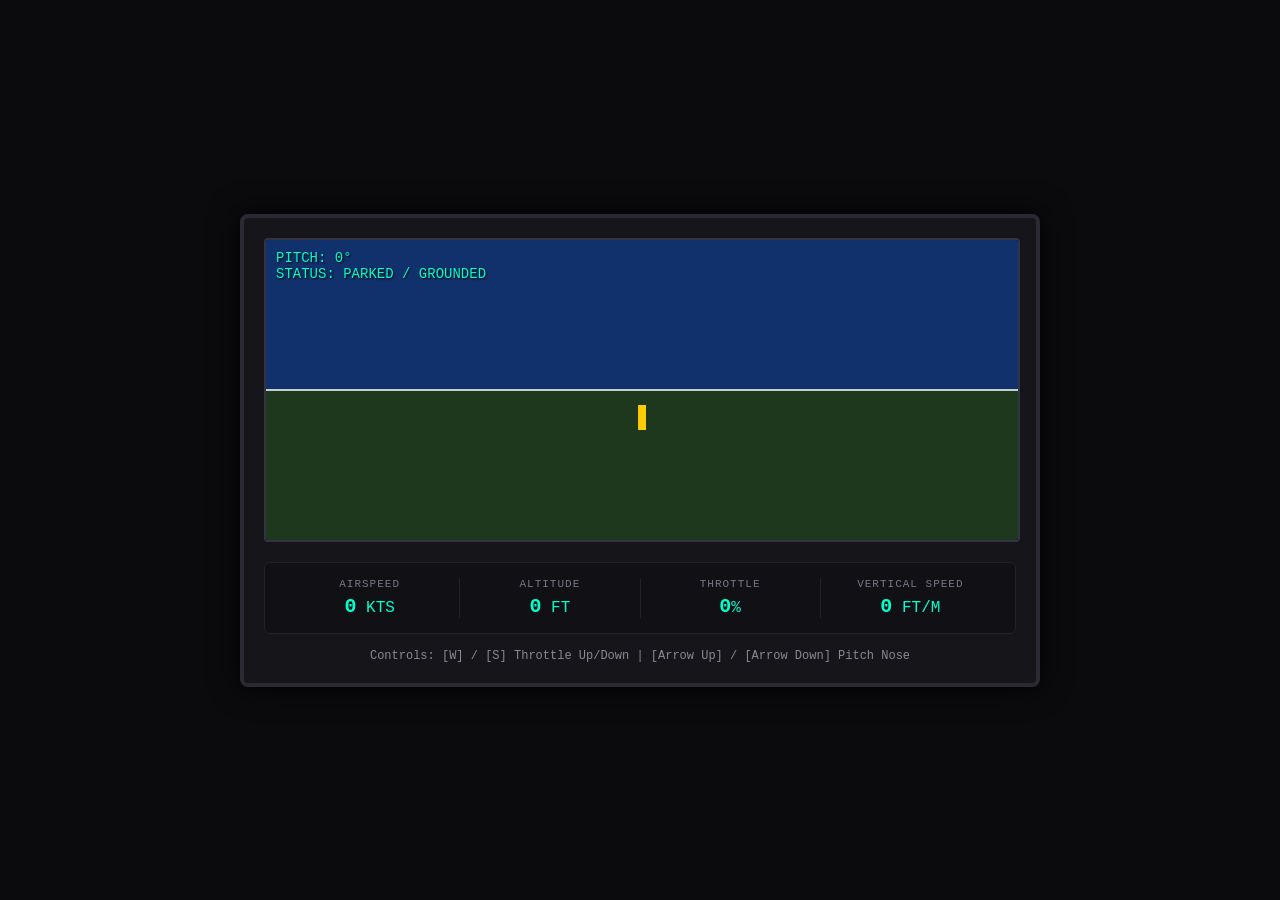
==== index.html @ 534e1bfc "Create index.html" ====
<!DOCTYPE html>
<html lang="en">
<head>
    <meta charset="UTF-8">
    <title>Modular Web Flight Simulator</title>
    <style>
        body {
            margin: 0;
            background-color: #0b0b0e;
            color: #00ffcc;
            font-family: 'Courier New', Courier, monospace;
            display: flex;
            flex-direction: column;
            align-items: center;
            justify-content: center;
            height: 100vh;
            overflow: hidden;
        }

        .cockpit {
            width: 800px;
            background: #16161a;
            border: 4px solid #2a2a35;
            border-radius: 8px;
            box-shadow: 0 0 30px rgba(0, 0, 0, 0.9);
            padding: 20px;
            box-sizing: border-box;
        }

        .windshield-container {
            position: relative;
            width: 100%;
            height: 300px;
            border: 2px solid #333344;
            background: #000;
            overflow: hidden;
            border-radius: 4px;
        }

        canvas {
            display: block;
            width: 100%;
            height: 100%;
        }

        .hud-overlay {
            position: absolute;
            top: 10px;
            left: 10px;
            font-size: 14px;
            text-shadow: 1px 1px 2px #000;
            pointer-events: none;
        }

        .dashboard {
            display: flex;
            justify-content: space-between;
            margin-top: 20px;
            background: #111115;
            padding: 15px;
            border-radius: 6px;
            border: 1px solid #22222a;
        }

        .instrument {
            text-align: center;
            flex: 1;
            border-right: 1px solid #22222a;
        }

        .instrument:last-child {
            border-right: none;
        }

        .instrument label {
            font-size: 11px;
            color: #777788;
            display: block;
            margin-bottom: 5px;
            letter-spacing: 1px;
        }

        .instrument span {
            font-size: 20px;
            font-weight: bold;
        }

        .controls-hint {
            margin-top: 15px;
            font-size: 12px;
            color: #888899;
            text-align: center;
        }
    </style>
</head>
<body>

    <div class="cockpit">
        <!-- COCKPIT WINDOW / WINDSHIELD -->
        <div class="windshield-container">
            <canvas id="skyCanvas" width="760" height="300"></canvas>
            <div class="hud-overlay">
                <div>PITCH: <span id="hud-pitch">0</span>°</div>
                <div>STATUS: <span id="hud-status" style="color: #00ffcc;">GROUNDED</span></div>
            </div>
        </div>

        <!-- LIVE DASHBOARD -->
        <div class="dashboard">
            <div class="instrument">
                <label>AIRSPEED</label>
                <span id="val-speed">0</span> KTS
            </div>
            <div class="instrument">
                <label>ALTITUDE</label>
                <span id="val-alt">0</span> FT
            </div>
            <div class="instrument">
                <label>THROTTLE</label>
                <span id="val-throttle">0</span>%
            </div>
            <div class="instrument">
                <label>VERTICAL SPEED</label>
                <span id="val-vs">0</span> FT/M
            </div>
        </div>

        <div class="controls-hint">
            Controls: [W] / [S] Throttle Up/Down | [Arrow Up] / [Arrow Down] Pitch Nose
        </div>
    </div>

    <!-- MAIN GAME SCRIPT (Imports physics module) -->
    <script type="module">
        import { plane, updatePhysics } from './js/physics.js';

        const canvas = document.getElementById('skyCanvas');
        const ctx = canvas.getContext('2d');

        // Track keyboard inputs
        let keys = {};
        window.addEventListener('keydown', (e) => keys[e.key] = true);
        window.addEventListener('keyup', (e) => keys[e.key] = false);

        // Render the moving sky and ground on the canvas window
        function drawWindshieldView() {
            ctx.clearRect(0, 0, canvas.width, canvas.height);

            // Horizon shifts up or down depending on pitch
            let horizonY = 150 + (plane.pitch * 4);

            // Sky
            ctx.fillStyle = "#10316b";
            ctx.fillRect(0, 0, canvas.width, horizonY);

            // Ground
            ctx.fillStyle = "#1e381e";
            ctx.fillRect(0, horizonY, canvas.width, canvas.height - horizonY);

            // Horizon Line
            ctx.strokeStyle = "#ffffff";
            ctx.lineWidth = 1.5;
            ctx.beginPath();
            ctx.moveTo(0, horizonY);
            ctx.lineTo(canvas.width, horizonY);
            ctx.stroke();

            // Runway visual cue when close to ground
            if (plane.altitude < 500) {
                ctx.fillStyle = "#ffcc00";
                ctx.fillRect(canvas.width / 2 - 4, horizonY + 15, 8, 25);
            }
        }

        // Update HTML text elements with live physics data
        function updateUI() {
            document.getElementById('val-speed').innerText = Math.floor(plane.airspeed);
            document.getElementById('val-alt').innerText = Math.floor(plane.altitude);
            document.getElementById('val-throttle').innerText = Math.floor(plane.throttle);
            document.getElementById('val-vs').innerText = Math.floor(plane.verticalSpeed);
            document.getElementById('hud-pitch').innerText = Math.floor(plane.pitch);
            
            let statusEl = document.getElementById('hud-status');
            if (plane.altitude <= 0 && plane.throttle === 0) {
                statusEl.innerText = "PARKED / GROUNDED";
                statusEl.style.color = "#00ffcc";
            } else if (plane.altitude <= 0) {
                statusEl.innerText = "TOUCHDOWN";
                statusEl.style.color = "#ff3333";
            } else if (plane.airspeed < 60 && plane.altitude > 10) {
                statusEl.innerText = "STALL WARNING!";
                statusEl.style.color = "#ff3333";
            } else {
                statusEl.innerText = "AIRBORNE";
                statusEl.style.color = "#00ffcc";
            }
        }

        // Master Game Loop (Runs ~60 frames per second)
        function gameLoop() {
            updatePhysics(keys);
            drawWindshieldView();
            updateUI();
            requestAnimationFrame(gameLoop);
        }

        // Kick off the loop
        gameLoop();
    </script>

</body>
</html>
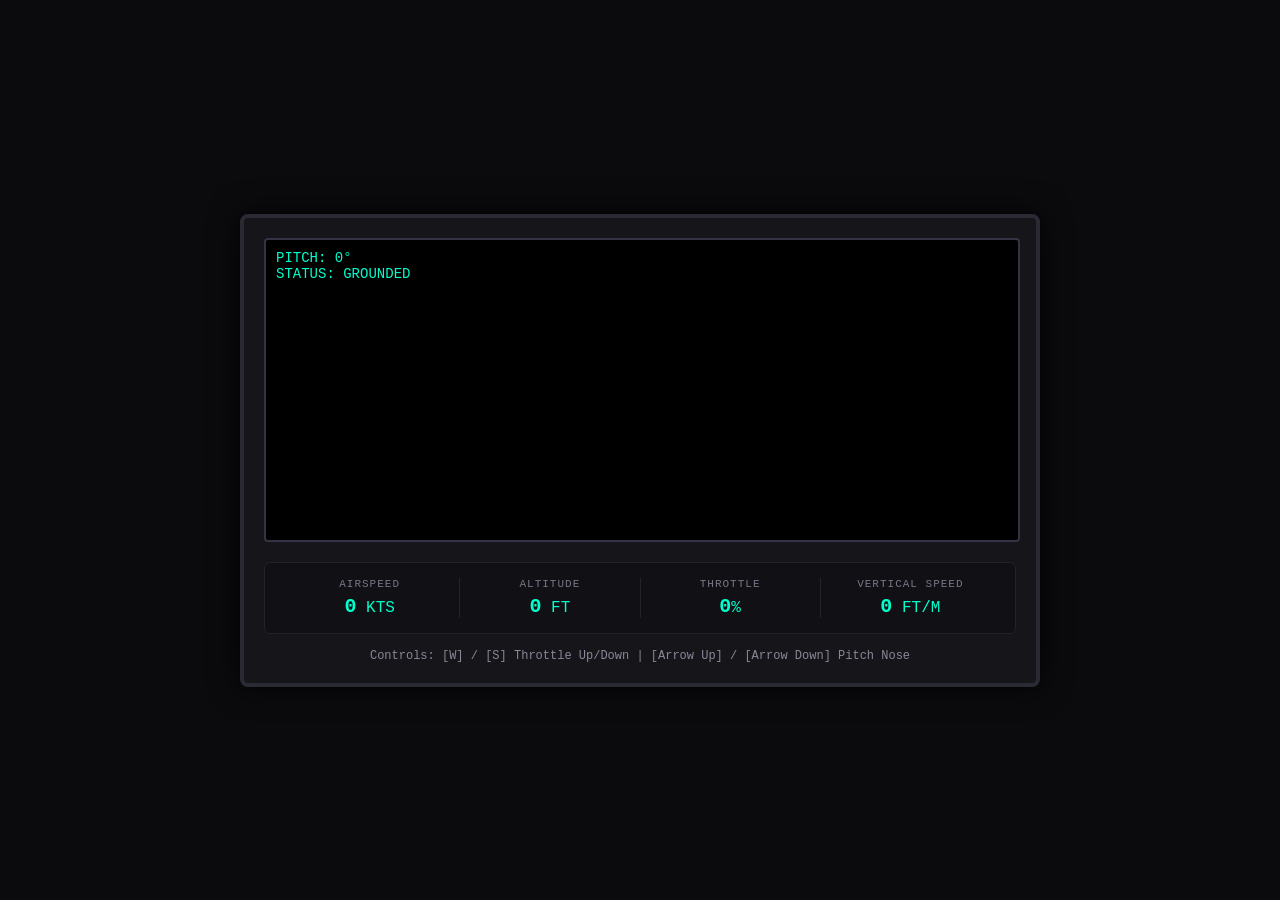
==== commit 7650b663: "Refactor index.html for modular JavaScript import Updated HTML structure and removed inline script f" ====
--- a/index.html
+++ b/index.html
@@ -3,93 +3,50 @@
 <head>
     <meta charset="UTF-8">
     <title>Modular Web Flight Simulator</title>
+    <!-- Imports the structural layout stylesheet -->
+    <link rel="stylesheet" href="./css/layout.css">
     <style>
+        /* Visual Theme Overlays (Can later be moved to a theme.css file) */
         body {
-            margin: 0;
             background-color: #0b0b0e;
             color: #00ffcc;
-            font-family: 'Courier New', Courier, monospace;
-            display: flex;
-            flex-direction: column;
-            align-items: center;
-            justify-content: center;
-            height: 100vh;
-            overflow: hidden;
         }
-
         .cockpit {
-            width: 800px;
             background: #16161a;
             border: 4px solid #2a2a35;
+            box-shadow: 0 0 30px rgba(0, 0, 0, 0.9);
             border-radius: 8px;
-            box-shadow: 0 0 30px rgba(0, 0, 0, 0.9);
-            padding: 20px;
-            box-sizing: border-box;
         }
-
         .windshield-container {
-            position: relative;
-            width: 100%;
-            height: 300px;
             border: 2px solid #333344;
             background: #000;
-            overflow: hidden;
-            border-radius: 4px;
         }
-
-        canvas {
-            display: block;
-            width: 100%;
-            height: 100%;
-        }
-
         .hud-overlay {
-            position: absolute;
-            top: 10px;
-            left: 10px;
             font-size: 14px;
             text-shadow: 1px 1px 2px #000;
-            pointer-events: none;
         }
-
         .dashboard {
-            display: flex;
-            justify-content: space-between;
-            margin-top: 20px;
             background: #111115;
-            padding: 15px;
-            border-radius: 6px;
             border: 1px solid #22222a;
         }
-
         .instrument {
-            text-align: center;
-            flex: 1;
             border-right: 1px solid #22222a;
         }
-
         .instrument:last-child {
             border-right: none;
         }
-
         .instrument label {
             font-size: 11px;
             color: #777788;
-            display: block;
-            margin-bottom: 5px;
             letter-spacing: 1px;
         }
-
         .instrument span {
             font-size: 20px;
             font-weight: bold;
         }
-
         .controls-hint {
-            margin-top: 15px;
             font-size: 12px;
             color: #888899;
-            text-align: center;
         }
     </style>
 </head>
@@ -130,83 +87,8 @@
         </div>
     </div>
 
-    <!-- MAIN GAME SCRIPT (Imports physics module) -->
-    <script type="module">
-        import { plane, updatePhysics } from './js/physics.js';
-
-        const canvas = document.getElementById('skyCanvas');
-        const ctx = canvas.getContext('2d');
-
-        // Track keyboard inputs
-        let keys = {};
-        window.addEventListener('keydown', (e) => keys[e.key] = true);
-        window.addEventListener('keyup', (e) => keys[e.key] = false);
-
-        // Render the moving sky and ground on the canvas window
-        function drawWindshieldView() {
-            ctx.clearRect(0, 0, canvas.width, canvas.height);
-
-            // Horizon shifts up or down depending on pitch
-            let horizonY = 150 + (plane.pitch * 4);
-
-            // Sky
-            ctx.fillStyle = "#10316b";
-            ctx.fillRect(0, 0, canvas.width, horizonY);
-
-            // Ground
-            ctx.fillStyle = "#1e381e";
-            ctx.fillRect(0, horizonY, canvas.width, canvas.height - horizonY);
-
-            // Horizon Line
-            ctx.strokeStyle = "#ffffff";
-            ctx.lineWidth = 1.5;
-            ctx.beginPath();
-            ctx.moveTo(0, horizonY);
-            ctx.lineTo(canvas.width, horizonY);
-            ctx.stroke();
-
-            // Runway visual cue when close to ground
-            if (plane.altitude < 500) {
-                ctx.fillStyle = "#ffcc00";
-                ctx.fillRect(canvas.width / 2 - 4, horizonY + 15, 8, 25);
-            }
-        }
-
-        // Update HTML text elements with live physics data
-        function updateUI() {
-            document.getElementById('val-speed').innerText = Math.floor(plane.airspeed);
-            document.getElementById('val-alt').innerText = Math.floor(plane.altitude);
-            document.getElementById('val-throttle').innerText = Math.floor(plane.throttle);
-            document.getElementById('val-vs').innerText = Math.floor(plane.verticalSpeed);
-            document.getElementById('hud-pitch').innerText = Math.floor(plane.pitch);
-            
-            let statusEl = document.getElementById('hud-status');
-            if (plane.altitude <= 0 && plane.throttle === 0) {
-                statusEl.innerText = "PARKED / GROUNDED";
-                statusEl.style.color = "#00ffcc";
-            } else if (plane.altitude <= 0) {
-                statusEl.innerText = "TOUCHDOWN";
-                statusEl.style.color = "#ff3333";
-            } else if (plane.airspeed < 60 && plane.altitude > 10) {
-                statusEl.innerText = "STALL WARNING!";
-                statusEl.style.color = "#ff3333";
-            } else {
-                statusEl.innerText = "AIRBORNE";
-                statusEl.style.color = "#00ffcc";
-            }
-        }
-
-        // Master Game Loop (Runs ~60 frames per second)
-        function gameLoop() {
-            updatePhysics(keys);
-            drawWindshieldView();
-            updateUI();
-            requestAnimationFrame(gameLoop);
-        }
-
-        // Kick off the loop
-        gameLoop();
-    </script>
+    <!-- Imports the main JavaScript module -->
+    <script type="module" src="./js/main.js"></script>
 
 </body>
 </html>
--- a/css/layout.css
+++ b/css/layout.css
@@ -0,0 +1,61 @@
+/* Master Layout and Structural Architecture */
+body {
+    margin: 0;
+    display: flex;
+    flex-direction: column;
+    align-items: center;
+    justify-content: center;
+    height: 100vh;
+    overflow: hidden;
+    font-family: 'Courier New', Courier, monospace;
+}
+
+.cockpit {
+    width: 800px;
+    padding: 20px;
+    box-sizing: border-box;
+}
+
+.windshield-container {
+    position: relative;
+    width: 100%;
+    height: 300px;
+    overflow: hidden;
+    border-radius: 4px;
+}
+
+canvas {
+    display: block;
+    width: 100%;
+    height: 100%;
+}
+
+.hud-overlay {
+    position: absolute;
+    top: 10px;
+    left: 10px;
+    pointer-events: none;
+}
+
+.dashboard {
+    display: flex;
+    justify-content: space-between;
+    margin-top: 20px;
+    padding: 15px;
+    border-radius: 6px;
+}
+
+.instrument {
+    text-align: center;
+    flex: 1;
+}
+
+.instrument label {
+    display: block;
+    margin-bottom: 5px;
+}
+
+.controls-hint {
+    margin-top: 15px;
+    text-align: center;
+}
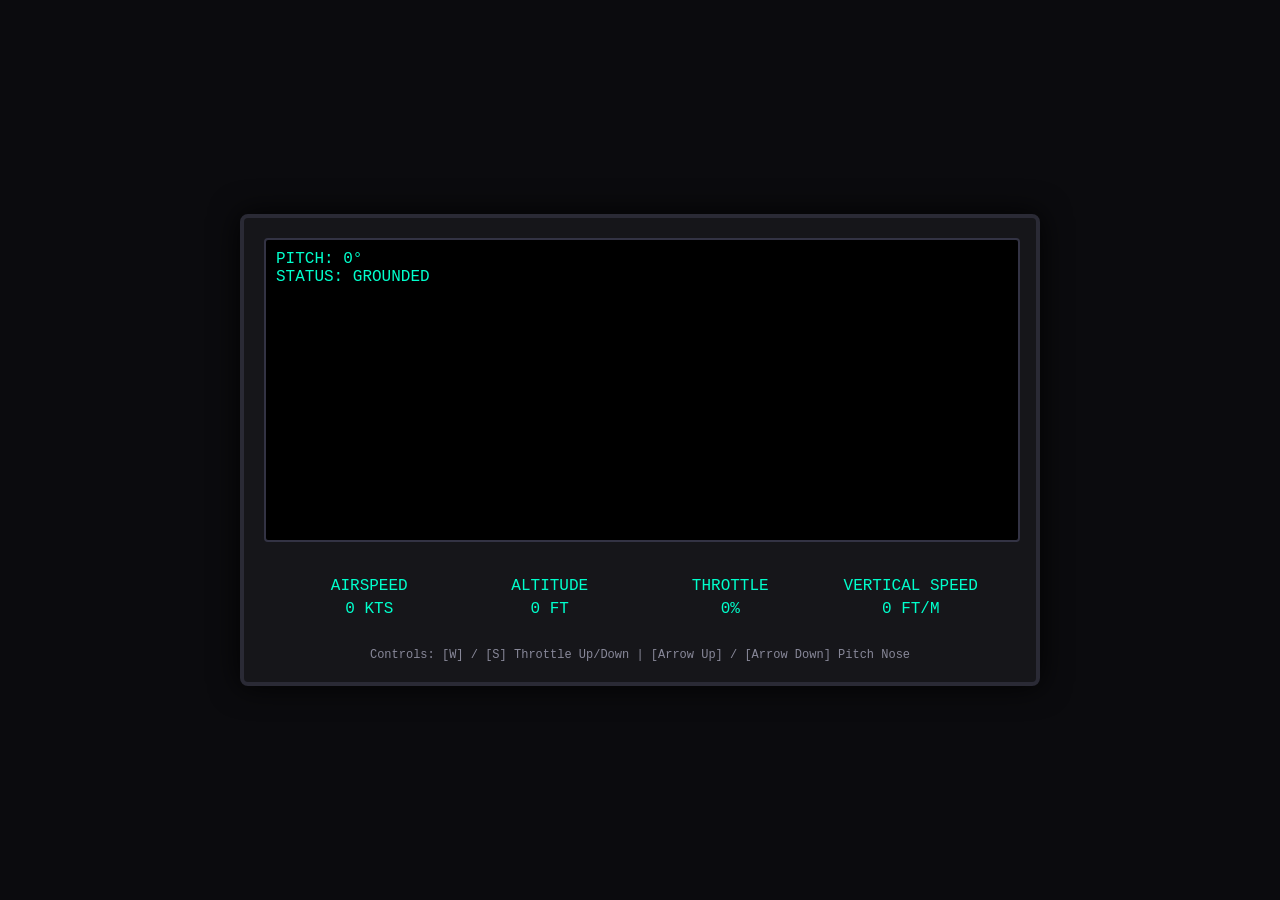
==== commit 4c07984a: "Revise comments in index.html for better clarity Updated comments for clarity and organization in HT" ====
--- a/index.html
+++ b/index.html
@@ -3,10 +3,11 @@
 <head>
     <meta charset="UTF-8">
     <title>Modular Web Flight Simulator</title>
-    <!-- Imports the structural layout stylesheet -->
+    <!-- Stylesheet Modules -->
     <link rel="stylesheet" href="./css/layout.css">
+    <link rel="stylesheet" href="./css/instrument.css">
     <style>
-        /* Visual Theme Overlays (Can later be moved to a theme.css file) */
+        /* Base Theme Styles */
         body {
             background-color: #0b0b0e;
             color: #00ffcc;
@@ -20,29 +21,6 @@
         .windshield-container {
             border: 2px solid #333344;
             background: #000;
-        }
-        .hud-overlay {
-            font-size: 14px;
-            text-shadow: 1px 1px 2px #000;
-        }
-        .dashboard {
-            background: #111115;
-            border: 1px solid #22222a;
-        }
-        .instrument {
-            border-right: 1px solid #22222a;
-        }
-        .instrument:last-child {
-            border-right: none;
-        }
-        .instrument label {
-            font-size: 11px;
-            color: #777788;
-            letter-spacing: 1px;
-        }
-        .instrument span {
-            font-size: 20px;
-            font-weight: bold;
         }
         .controls-hint {
             font-size: 12px;
@@ -87,7 +65,7 @@
         </div>
     </div>
 
-    <!-- Imports the main JavaScript module -->
+    <!-- Main JavaScript Module -->
     <script type="module" src="./js/main.js"></script>
 
 </body>
